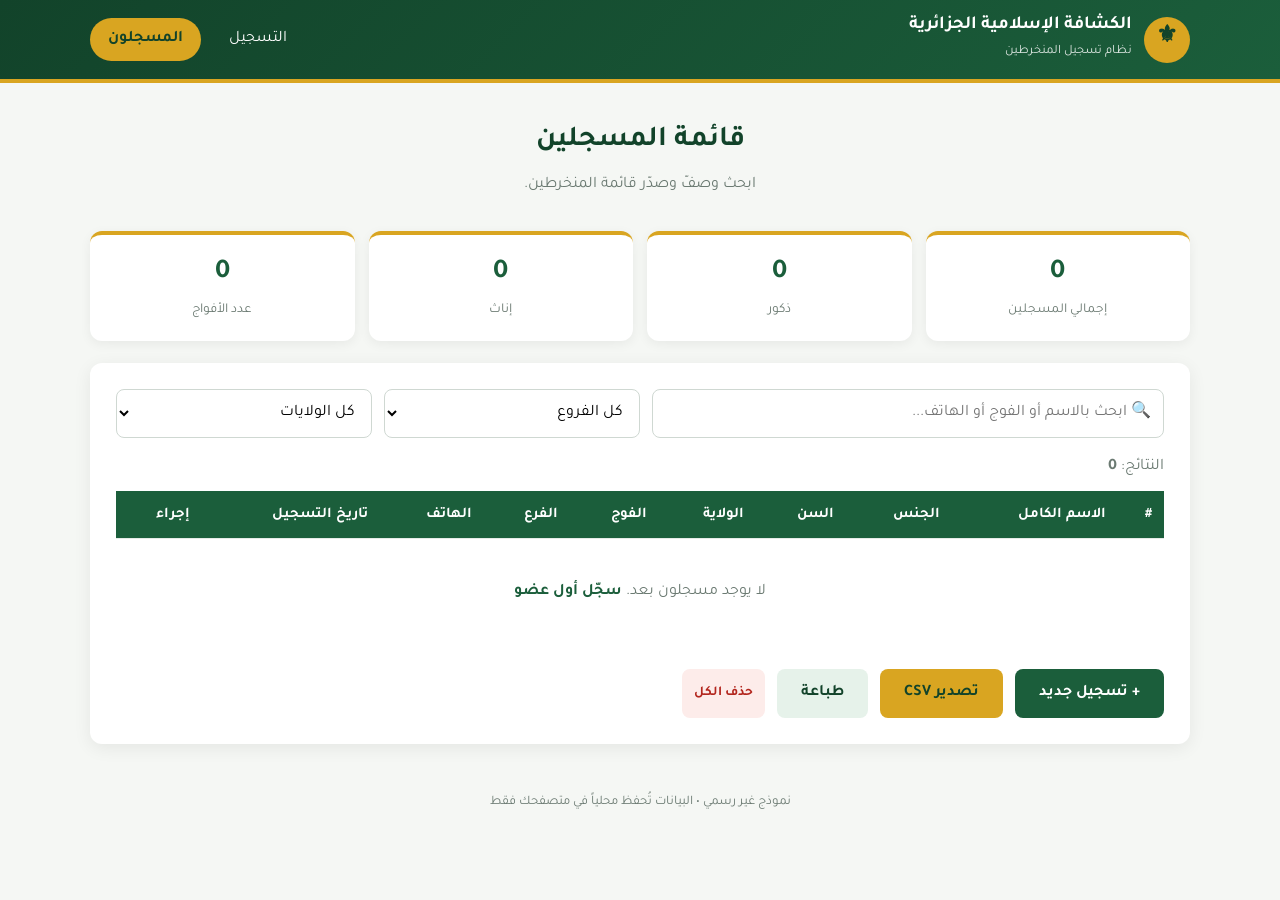
==== members.html @ cd6d5e03 "Add files via upload" ====
<!DOCTYPE html>
<html lang="ar" dir="rtl">
<head>
  <meta charset="UTF-8">
  <meta name="viewport" content="width=device-width, initial-scale=1">
  <title>المسجلون – الكشافة الإسلامية الجزائرية</title>
  <link rel="preconnect" href="https://fonts.googleapis.com">
  <link href="https://fonts.googleapis.com/css2?family=Tajawal:wght@400;500;700&display=swap" rel="stylesheet">
  <link rel="stylesheet" href="style.css">
</head>
<body>
  <header class="site">
    <div class="container topbar">
      <div class="brand">
        <div class="logo">⚜</div>
        <div>
          <h1>الكشافة الإسلامية الجزائرية</h1>
          <small>نظام تسجيل المنخرطين</small>
        </div>
      </div>
      <nav>
        <a href="index.html">التسجيل</a>
        <a href="members.html" class="active">المسجلون</a>
      </nav>
    </div>
  </header>

  <main class="container">
    <section class="hero">
      <h2>قائمة المسجلين</h2>
      <p>ابحث وصفّ وصدّر قائمة المنخرطين.</p>
    </section>

    <div class="stats">
      <div class="stat"><b id="sTotal">0</b><span>إجمالي المسجلين</span></div>
      <div class="stat"><b id="sMale">0</b><span>ذكور</span></div>
      <div class="stat"><b id="sFemale">0</b><span>إناث</span></div>
      <div class="stat"><b id="sGroups">0</b><span>عدد الأفواج</span></div>
    </div>

    <div class="card">
      <div class="filters">
        <input id="search" type="search" placeholder="🔍 ابحث بالاسم أو الفوج أو الهاتف...">
        <select id="fBranch"></select>
        <select id="fWilaya"></select>
      </div>

      <p style="margin-bottom:10px;color:var(--muted)">النتائج: <b id="count">0</b></p>

      <div class="table-wrap">
        <table>
          <thead>
            <tr>
              <th>#</th><th>الاسم الكامل</th><th>الجنس</th><th>السن</th>
              <th>الولاية</th><th>الفوج</th><th>الفرع</th><th>الهاتف</th>
              <th>تاريخ التسجيل</th><th class="col-action">إجراء</th>
            </tr>
          </thead>
          <tbody id="tbody"></tbody>
        </table>
        <p id="emptyMsg" class="empty">لا يوجد مسجلون بعد. <a href="index.html" style="color:var(--green);font-weight:700">سجّل أول عضو</a></p>
      </div>

      <div class="actions">
        <a href="index.html" class="btn btn-primary">+ تسجيل جديد</a>
        <button id="exportBtn" class="btn btn-gold">تصدير CSV</button>
        <button id="printBtn" class="btn btn-light">طباعة</button>
        <button id="clearBtn" class="btn btn-danger">حذف الكل</button>
      </div>
    </div>
  </main>

  <footer>نموذج غير رسمي • البيانات تُحفظ محلياً في متصفحك فقط</footer>
  <div id="toast" class="toast"></div>
  <script src="script.js"></script>
</body>
</html>
---- style.css ----
:root{
  --green:#1b5e3b;
  --green-dark:#12432a;
  --green-light:#e6f2ea;
  --gold:#d9a521;
  --bg:#f5f7f4;
  --text:#1f2a24;
  --muted:#6b7a72;
  --danger:#b3261e;
  --radius:12px;
}
*{box-sizing:border-box;margin:0;padding:0}
body{font-family:"Tajawal","Segoe UI",Tahoma,Arial,sans-serif;background:var(--bg);color:var(--text);line-height:1.7;direction:rtl}
a{color:inherit;text-decoration:none}

header.site{background:linear-gradient(135deg,var(--green-dark),var(--green));color:#fff;border-bottom:4px solid var(--gold)}
.container{width:min(1100px,92%);margin-inline:auto}
.topbar{display:flex;align-items:center;justify-content:space-between;gap:16px;padding:14px 0;flex-wrap:wrap}
.brand{display:flex;align-items:center;gap:12px}
.brand .logo{width:46px;height:46px;border-radius:50%;background:var(--gold);color:var(--green-dark);display:grid;place-items:center;font-size:24px;font-weight:700}
.brand h1{font-size:1.15rem;line-height:1.3}
.brand small{opacity:.85;font-size:.8rem}
nav a{display:inline-block;padding:8px 18px;border-radius:999px;margin-inline-start:6px;transition:.2s}
nav a:hover{background:rgba(255,255,255,.15)}
nav a.active{background:var(--gold);color:var(--green-dark);font-weight:700}

.hero{padding:34px 0 10px;text-align:center}
.hero h2{font-size:1.8rem;color:var(--green-dark)}
.hero p{color:var(--muted);margin-top:6px}

.card{background:#fff;border-radius:var(--radius);box-shadow:0 4px 18px rgba(0,0,0,.07);padding:26px;margin:22px 0}
.card h3{color:var(--green);margin-bottom:16px;padding-bottom:8px;border-bottom:2px solid var(--green-light)}

.grid{display:grid;grid-template-columns:repeat(auto-fit,minmax(230px,1fr));gap:16px}
.field{display:flex;flex-direction:column;gap:5px}
.field label{font-weight:700;font-size:.92rem}
.field label .req{color:var(--danger)}
input,select,textarea{font:inherit;padding:10px 12px;border:1.5px solid #cfd8d2;border-radius:8px;background:#fff;width:100%;transition:.2s}
input:focus,select:focus,textarea:focus{outline:none;border-color:var(--green);box-shadow:0 0 0 3px rgba(27,94,59,.15)}
.field .err{color:var(--danger);font-size:.8rem;min-height:1em}
input.invalid,select.invalid{border-color:var(--danger)}

.radio-row{display:flex;gap:18px;padding:8px 0}
.radio-row label{font-weight:400;display:flex;align-items:center;gap:6px;cursor:pointer}
.radio-row input{width:auto}

.btn{display:inline-flex;align-items:center;gap:8px;font:inherit;font-weight:700;border:none;border-radius:8px;padding:11px 24px;cursor:pointer;transition:.2s}
.btn-primary{background:var(--green);color:#fff}
.btn-primary:hover{background:var(--green-dark)}
.btn-gold{background:var(--gold);color:var(--green-dark)}
.btn-light{background:var(--green-light);color:var(--green-dark)}
.btn-danger{background:#fdecea;color:var(--danger);padding:6px 12px;font-size:.85rem}
.btn-danger:hover{background:var(--danger);color:#fff}
.actions{display:flex;gap:12px;margin-top:22px;flex-wrap:wrap}

.stats{display:grid;grid-template-columns:repeat(auto-fit,minmax(160px,1fr));gap:14px;margin-top:22px}
.stat{background:#fff;border-radius:var(--radius);padding:16px;text-align:center;box-shadow:0 3px 12px rgba(0,0,0,.06);border-top:4px solid var(--gold)}
.stat b{display:block;font-size:1.7rem;color:var(--green)}
.stat span{color:var(--muted);font-size:.85rem}

.filters{display:grid;grid-template-columns:2fr 1fr 1fr;gap:12px;margin-bottom:16px}
.table-wrap{overflow-x:auto}
table{width:100%;border-collapse:collapse;min-width:820px}
th,td{padding:11px 12px;text-align:right;border-bottom:1px solid #e5ebe7;font-size:.93rem}
thead th{background:var(--green);color:#fff;position:sticky;top:0;white-space:nowrap}
tbody tr:hover{background:var(--green-light)}
.badge{display:inline-block;padding:2px 10px;border-radius:999px;background:var(--green-light);color:var(--green-dark);font-size:.8rem;font-weight:700}
.empty{text-align:center;color:var(--muted);padding:40px 0}

.toast{position:fixed;bottom:24px;left:50%;transform:translateX(-50%) translateY(120px);background:var(--green-dark);color:#fff;padding:12px 26px;border-radius:999px;box-shadow:0 6px 20px rgba(0,0,0,.25);transition:.35s;z-index:50}
.toast.show{transform:translateX(-50%) translateY(0)}

footer{text-align:center;color:var(--muted);font-size:.82rem;padding:26px 0 40px}

@media(max-width:700px){
  .filters{grid-template-columns:1fr}
  .hero h2{font-size:1.4rem}
}
@media print{
  header.site,.filters,.actions,.btn,footer,.col-action{display:none!important}
  body{background:#fff}
}
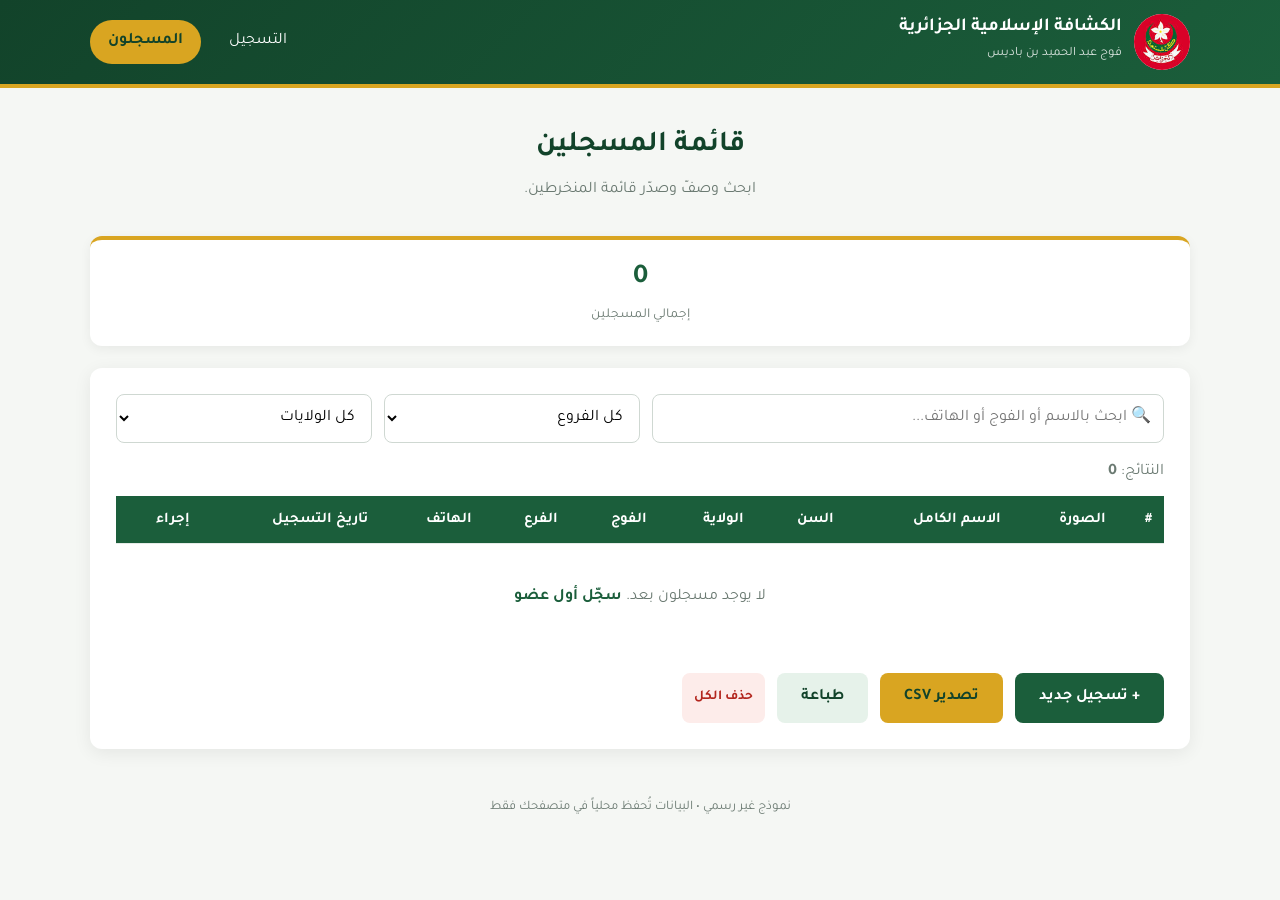
==== commit 6beeeb04: "Add files via upload" ====
--- a/members.html
+++ b/members.html
@@ -3,7 +3,8 @@
 <head>
   <meta charset="UTF-8">
   <meta name="viewport" content="width=device-width, initial-scale=1">
-  <title>المسجلون – الكشافة الإسلامية الجزائرية</title>
+  <title>المسجلون – الكشافة الإسلامية الجزائرية – فوج عبد الحميد بن باديس</title>
+  <link rel="icon" href="logo.svg" type="image/svg+xml">
   <link rel="preconnect" href="https://fonts.googleapis.com">
   <link href="https://fonts.googleapis.com/css2?family=Tajawal:wght@400;500;700&display=swap" rel="stylesheet">
   <link rel="stylesheet" href="style.css">
@@ -12,10 +13,10 @@
   <header class="site">
     <div class="container topbar">
       <div class="brand">
-        <div class="logo">⚜</div>
+        <img class="logo" src="logo.png" onerror="this.onerror=null;this.src='logo.svg'" alt="شعار الكشافة الإسلامية الجزائرية">
         <div>
           <h1>الكشافة الإسلامية الجزائرية</h1>
-          <small>نظام تسجيل المنخرطين</small>
+          <small>فوج عبد الحميد بن باديس</small>
         </div>
       </div>
       <nav>
@@ -33,9 +34,6 @@
 
     <div class="stats">
       <div class="stat"><b id="sTotal">0</b><span>إجمالي المسجلين</span></div>
-      <div class="stat"><b id="sMale">0</b><span>ذكور</span></div>
-      <div class="stat"><b id="sFemale">0</b><span>إناث</span></div>
-      <div class="stat"><b id="sGroups">0</b><span>عدد الأفواج</span></div>
     </div>
 
     <div class="card">
@@ -51,7 +49,7 @@
         <table>
           <thead>
             <tr>
-              <th>#</th><th>الاسم الكامل</th><th>الجنس</th><th>السن</th>
+              <th>#</th><th>الصورة</th><th>الاسم الكامل</th><th>السن</th>
               <th>الولاية</th><th>الفوج</th><th>الفرع</th><th>الهاتف</th>
               <th>تاريخ التسجيل</th><th class="col-action">إجراء</th>
             </tr>
@@ -74,4 +72,4 @@
   <div id="toast" class="toast"></div>
   <script src="script.js"></script>
 </body>
-</html>
+</html>
--- a/style.css
+++ b/style.css
@@ -17,7 +17,7 @@
 .container{width:min(1100px,92%);margin-inline:auto}
 .topbar{display:flex;align-items:center;justify-content:space-between;gap:16px;padding:14px 0;flex-wrap:wrap}
 .brand{display:flex;align-items:center;gap:12px}
-.brand .logo{width:46px;height:46px;border-radius:50%;background:var(--gold);color:var(--green-dark);display:grid;place-items:center;font-size:24px;font-weight:700}
+.brand .logo{width:56px;height:56px;border-radius:50%;background:#fff;object-fit:contain;flex-shrink:0}
 .brand h1{font-size:1.15rem;line-height:1.3}
 .brand small{opacity:.85;font-size:.8rem}
 nav a{display:inline-block;padding:8px 18px;border-radius:999px;margin-inline-start:6px;transition:.2s}
@@ -39,6 +39,16 @@
 input:focus,select:focus,textarea:focus{outline:none;border-color:var(--green);box-shadow:0 0 0 3px rgba(27,94,59,.15)}
 .field .err{color:var(--danger);font-size:.8rem;min-height:1em}
 input.invalid,select.invalid{border-color:var(--danger)}
+
+.photo-field{display:flex;align-items:center;gap:18px;margin-bottom:18px;flex-wrap:wrap}
+.photo-box{width:120px;height:150px;border:2px dashed #b9c7bf;border-radius:10px;background:var(--green-light);display:grid;place-items:center;text-align:center;color:var(--muted);font-size:.85rem;cursor:pointer;overflow:hidden;font-weight:400}
+.photo-box img{width:100%;height:100%;object-fit:cover;display:block}
+.photo-box[hidden],.photo-box img[hidden]{display:none}
+.photo-actions{display:flex;flex-direction:column;gap:8px;align-items:flex-start}
+.photo-actions input[type=file]{width:auto;border:none;padding:0}
+.photo-actions .btn{padding:6px 14px;font-size:.85rem}
+.avatar{width:42px;height:52px;border-radius:6px;object-fit:cover;background:var(--green-light);display:block}
+.avatar.none{display:grid;place-items:center;color:var(--muted);font-size:1.2rem}
 
 .radio-row{display:flex;gap:18px;padding:8px 0}
 .radio-row label{font-weight:400;display:flex;align-items:center;gap:6px;cursor:pointer}
@@ -79,4 +89,4 @@
 @media print{
   header.site,.filters,.actions,.btn,footer,.col-action{display:none!important}
   body{background:#fff}
-}
+}
